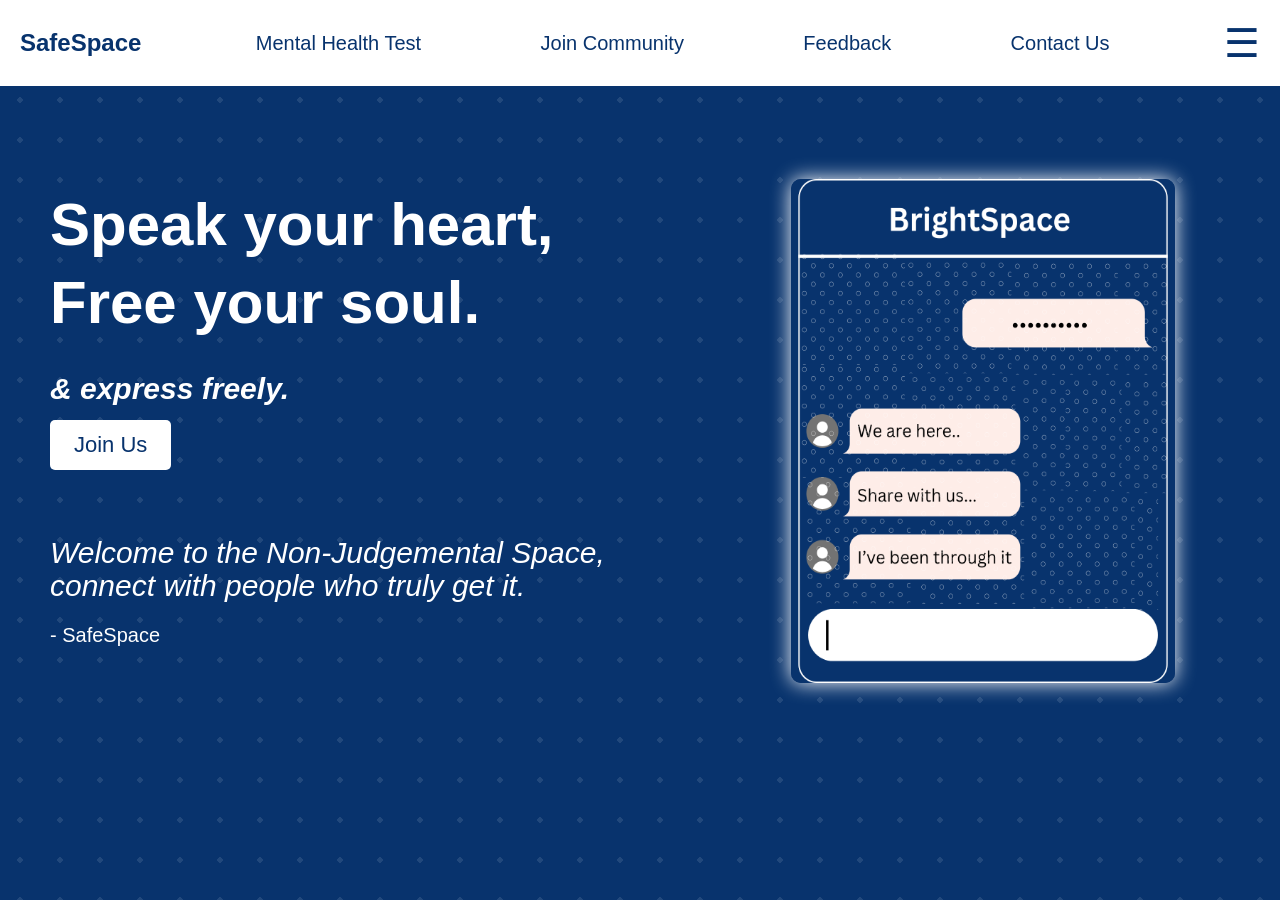
==== index.html @ 19284a73 "Create index.html" ====
<!DOCTYPE html>
<html lang="en">
<head>
    <meta charset="UTF-8">
    <meta name="viewport" content="width=device-width, initial-scale=1.0">
    <title>SafeSpace</title>
    <link rel="stylesheet" href="styles.css">
    <style>
        body {
            margin: 0;
            font-family: Arial, sans-serif;
            background-color: #08336d;
            color: white;
            text-align: center;
            line-height: 1.1;
            background-image: radial-gradient(rgba(255,255,255,0.1) 10%, transparent 10%);
            background-size: 40px 40px;
        }

        .navbar {
            display: flex;
            justify-content: space-between;
            align-items: center;
            padding: 10px 20px;
            background: white;
            color: #08336d;
        }
        .menu-icon {
            font-size: 40px;
            cursor: pointer;
        }
        .test-btn {
            background-color: #ffff;
            color: #08336d;
            padding: 10px 5px;
            border: none;
            border-radius: 5px;
            font-size: 20px;
            cursor: pointer;
        }

        .hero {
            display: flex;
            justify-content: space-between;
            align-items: center;
            padding: 50px;
        }
        .content {
            flex: 1;
            text-align: left;
            max-width: 75%;
        }
        h2 {
            font-size: 60px;
            margin-bottom: 5px;
            line-height: 1.3;
        }
        h3 {
            font-size: 30px;
            margin-bottom: 15px;
            font-style: bold;
            font-style: italic;
        }
        q {
            font-family: Arial, sans-serif;
            font-size: 30px;
            margin-bottom: 15px;
            font-style: italic;
            quotes: none; 
        }

        a {
            font-size: 20px;
            margin-bottom: 15px;
        }
        .join-btn {
            background: white;
            color: #08336d;
            padding: 12px 24px;
            font-size: 22px;
            border: none;
            border-radius: 5px;
            cursor: pointer;
        }
        .chat-box {
            background: white;
            color: black;
            padding: 25px;
            border-radius: 10px;
            width: 320px;
            height: 420px;
            text-align: left;
        }
        .chat-header {
            font-weight: bold;
            font-size: 22px;
            margin-bottom: 10px;
        }
        .chat-messages {
            height: 80%;
            overflow-y: auto;
        }
        .message {
            background: #f1f1f1;
            padding: 12px;
            margin: 5px 0;
            border-radius: 5px;
            font-size: 18px;
        }
        .chat-input {
            height: 35px;
            background: #ddd;
            border-radius: 5px;
            margin-top: 10px;
        }
    </style>
</head>
<body>
    <nav class="navbar">
        <h1>SafeSpace</h1>
        <header>
            <a href="http://127.0.0.1:5500/Test.html">
              <button class="test-btn">Mental Health Test</button>
            </a>
          </header>
                  
        <button class="test-btn">Join Community</button>
        <button class="test-btn">Feedback</button>
        <button class="test-btn">Contact Us</button>
        <div class="menu-icon">&#9776;</div>
    </nav>
    <section class="hero">
        <div class="content">
            <h2>Speak your heart, <br>Free your soul.</h2>
            <h3 class="subtext">& express freely.<br/></h3>
            <button class="join-btn">Join Us<br/></button>
            <q class="welcome-text"><br/><br/><br/>Welcome to the Non-Judgemental Space, <br> connect with people who truly get it.</q>
            <a class="signature"><br/><br/>- SafeSpace</a>
        </div>
        <div class="chat-box" style="display: flex; justify-content: center; align-items: center; background: none; padding: 1000; margin: 100; margin-left: -100px; margin-top: 40px; border: none; box-shadow: 0 0 0px #ffff;">
            <img src="Chatbox.png" alt="Chat Box" style="width: 384px; height: 504px; border-radius: 10px; display: grid; padding: 1000; margin: 100; margin-left: -100px; margin-top: 40px; border: none;box-shadow: 0 0 20px #ffff;">
        </div>
        <div class="chat-input"></div>
    </section>
</body>
</html>
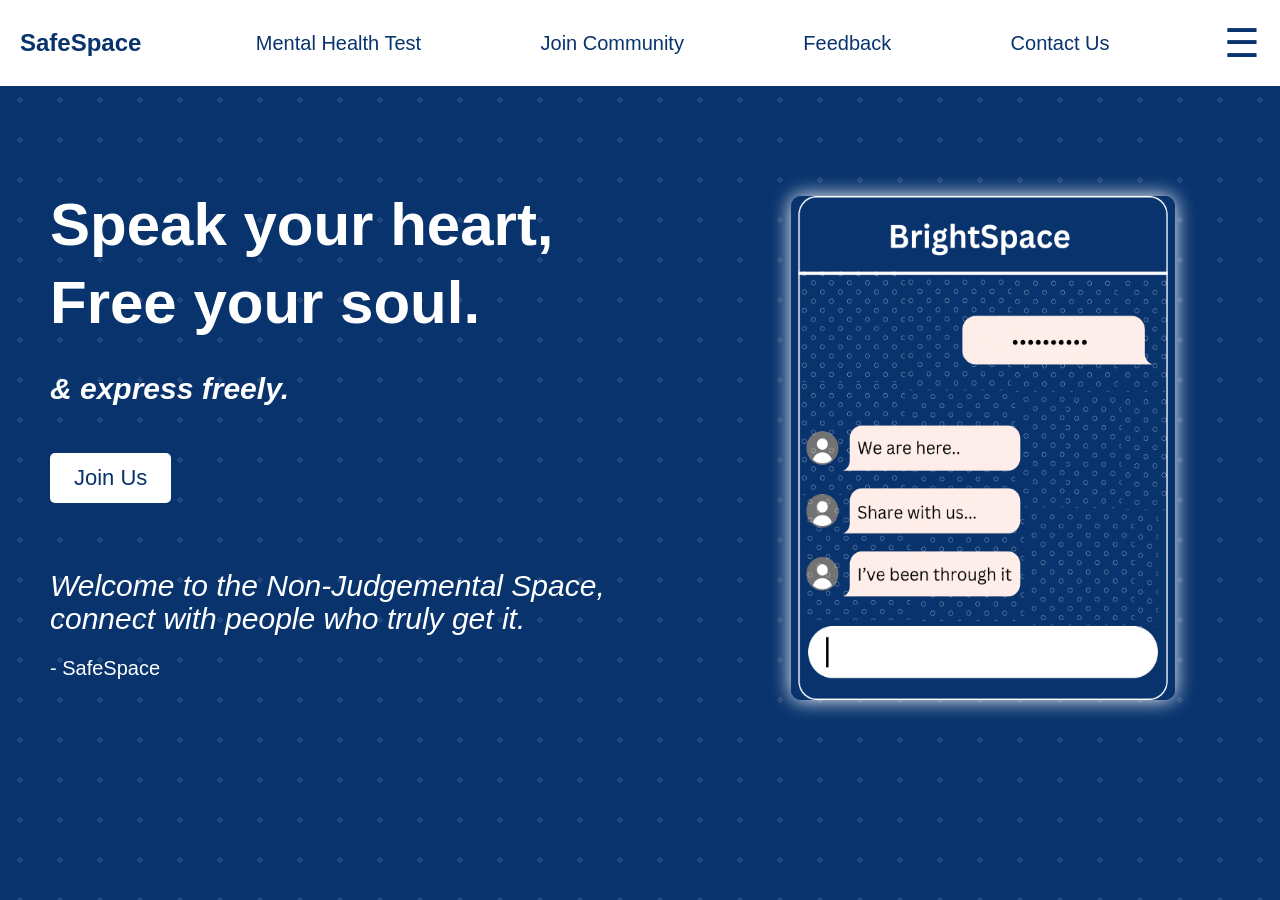
==== commit 38f332df: "name changed" ====
--- a/index.html
+++ b/index.html
@@ -132,7 +132,7 @@
     <section class="hero">
         <div class="content">
             <h2>Speak your heart, <br>Free your soul.</h2>
-            <h3 class="subtext">& express freely.<br/></h3>
+            <h3 class="subtext">& express freely.<br/><br/></h3>
             <button class="join-btn">Join Us<br/></button>
             <q class="welcome-text"><br/><br/><br/>Welcome to the Non-Judgemental Space, <br> connect with people who truly get it.</q>
             <a class="signature"><br/><br/>- SafeSpace</a>
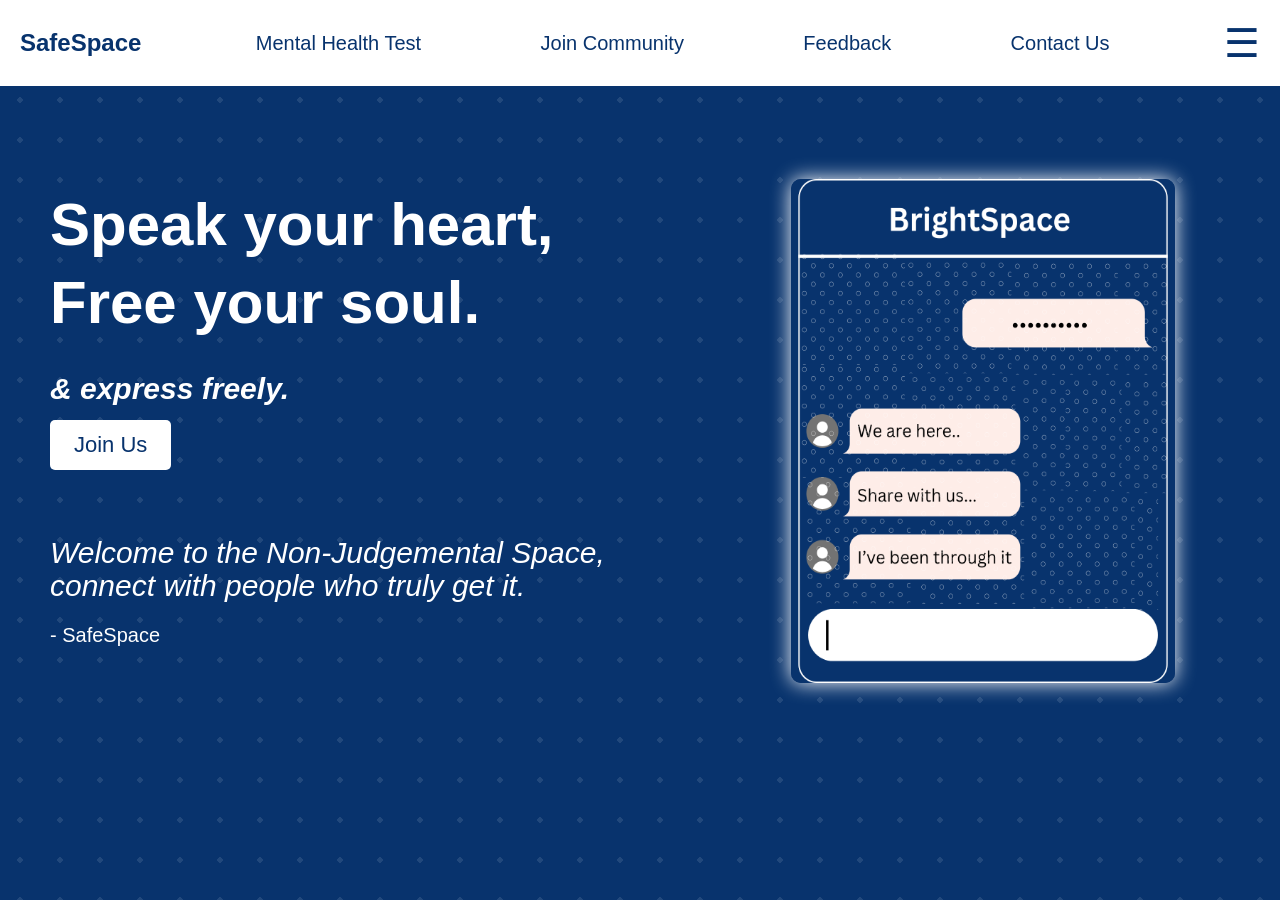
==== commit fc7426a8: "Update index.html" ====
--- a/index.html
+++ b/index.html
@@ -119,7 +119,7 @@
     <nav class="navbar">
         <h1>SafeSpace</h1>
         <header>
-            <a href="http://127.0.0.1:5500/Test.html">
+            <a href="Test.html">
               <button class="test-btn">Mental Health Test</button>
             </a>
           </header>
@@ -132,7 +132,7 @@
     <section class="hero">
         <div class="content">
             <h2>Speak your heart, <br>Free your soul.</h2>
-            <h3 class="subtext">& express freely.<br/><br/></h3>
+            <h3 class="subtext">& express freely.<br/></h3>
             <button class="join-btn">Join Us<br/></button>
             <q class="welcome-text"><br/><br/><br/>Welcome to the Non-Judgemental Space, <br> connect with people who truly get it.</q>
             <a class="signature"><br/><br/>- SafeSpace</a>
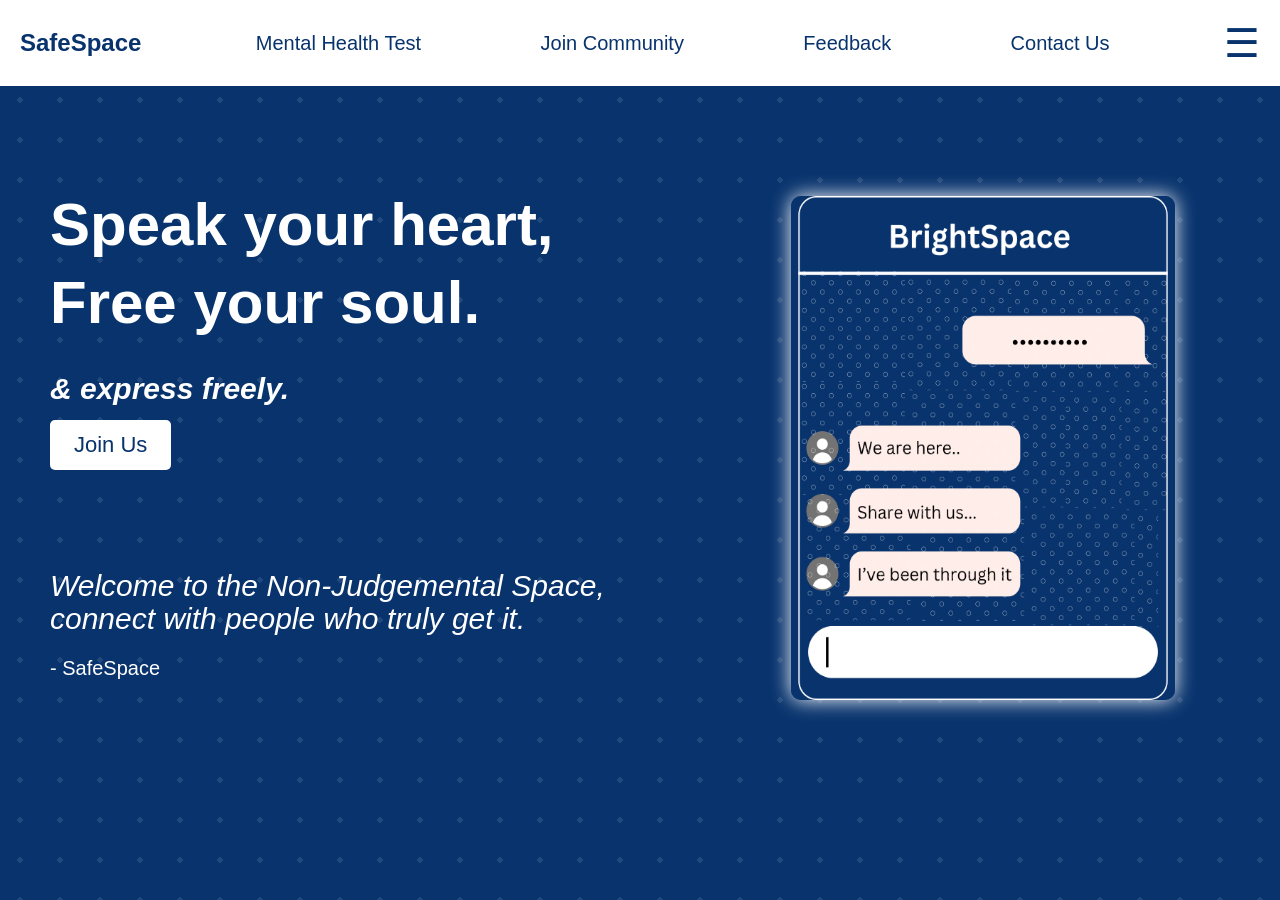
==== commit 63e5c067: "Adding Join button link in index.html" ====
--- a/index.html
+++ b/index.html
@@ -133,7 +133,11 @@
         <div class="content">
             <h2>Speak your heart, <br>Free your soul.</h2>
             <h3 class="subtext">& express freely.<br/></h3>
-            <button class="join-btn">Join Us<br/></button>
+            <header>
+                <a href="Join.html">
+                    <button class="join-btn">Join Us<br/></button>
+                </a>
+              </header>
             <q class="welcome-text"><br/><br/><br/>Welcome to the Non-Judgemental Space, <br> connect with people who truly get it.</q>
             <a class="signature"><br/><br/>- SafeSpace</a>
         </div>
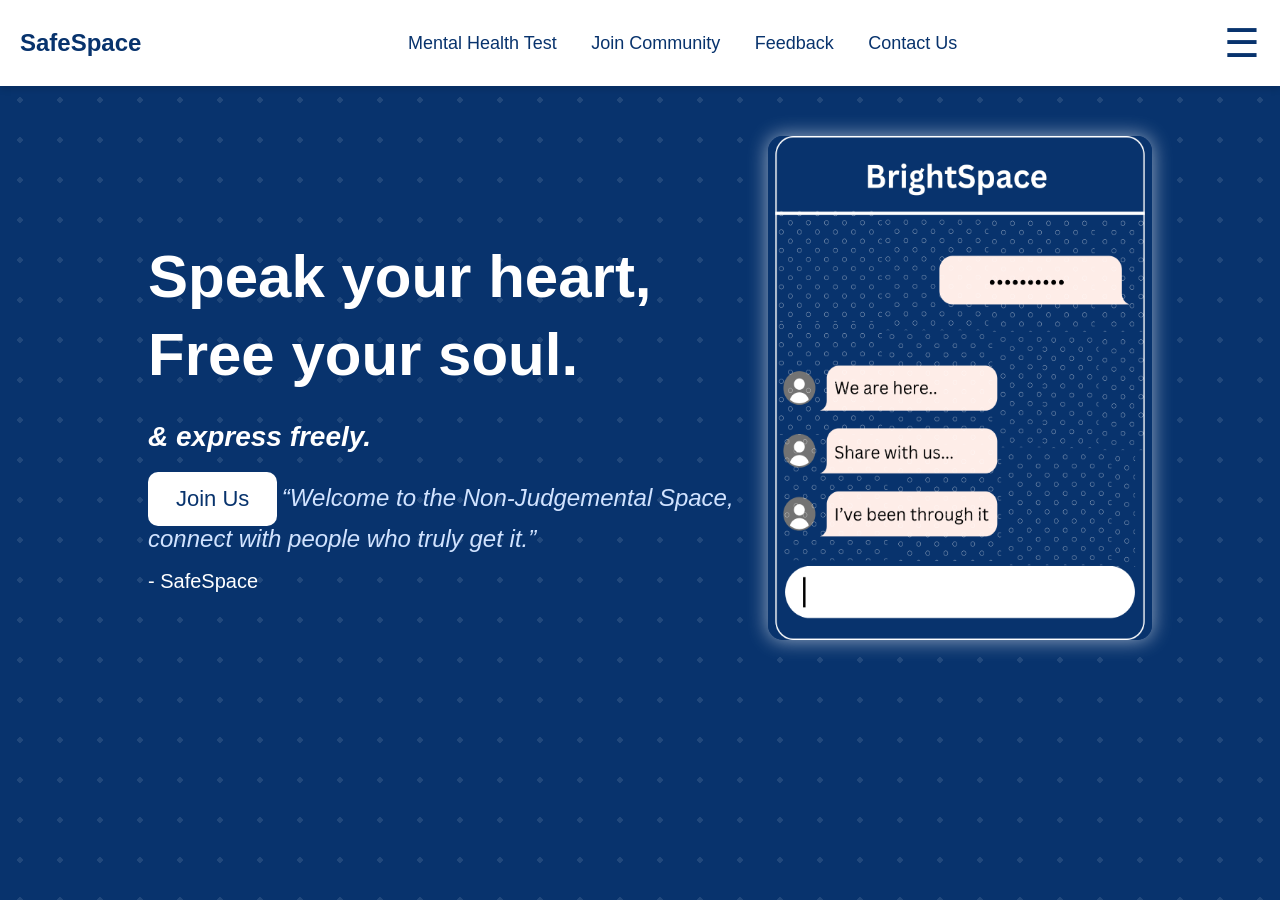
==== commit 07c6503d: "Update index.html" ====
--- a/index.html
+++ b/index.html
@@ -24,127 +24,137 @@
             padding: 10px 20px;
             background: white;
             color: #08336d;
+            box-shadow: 0 4px 6px rgba(0, 0, 0, 0.1);
         }
+
         .menu-icon {
             font-size: 40px;
             cursor: pointer;
+            transition: transform 0.3s ease;
         }
+
+        .menu-icon:hover {
+            transform: scale(1.1);
+        }
+
         .test-btn {
-            background-color: #ffff;
+            background-color: #ffffff;
             color: #08336d;
-            padding: 10px 5px;
+            padding: 10px 15px;
             border: none;
-            border-radius: 5px;
-            font-size: 20px;
+            border-radius: 8px;
+            font-size: 18px;
             cursor: pointer;
+            transition: background 0.3s, transform 0.3s;
+        }
+
+        .test-btn:hover {
+            background: #08336d;
+            color: white;
+            transform: scale(1.05);
         }
 
         .hero {
             display: flex;
-            justify-content: space-between;
+            justify-content: center;
             align-items: center;
             padding: 50px;
+            flex-wrap: wrap;
         }
+
         .content {
             flex: 1;
             text-align: left;
-            max-width: 75%;
+            max-width: 600px;
+            padding: 20px;
         }
+
         h2 {
             font-size: 60px;
-            margin-bottom: 5px;
+            margin-bottom: 10px;
             line-height: 1.3;
+            animation: fadeIn 2s ease-in-out;
         }
+
         h3 {
-            font-size: 30px;
-            margin-bottom: 15px;
-            font-style: bold;
+            font-size: 28px;
+            margin-bottom: 20px;
             font-style: italic;
         }
+
         q {
-            font-family: Arial, sans-serif;
-            font-size: 30px;
-            margin-bottom: 15px;
+            font-size: 24px;
             font-style: italic;
-            quotes: none; 
+            color: #d1e3ff;
         }
 
         a {
             font-size: 20px;
-            margin-bottom: 15px;
+            color: white;
+            text-decoration: none;
         }
+
         .join-btn {
             background: white;
             color: #08336d;
-            padding: 12px 24px;
+            padding: 14px 28px;
             font-size: 22px;
             border: none;
-            border-radius: 5px;
+            border-radius: 10px;
             cursor: pointer;
+            transition: background 0.3s, transform 0.3s;
         }
-        .chat-box {
-            background: white;
-            color: black;
-            padding: 25px;
-            border-radius: 10px;
-            width: 320px;
-            height: 420px;
-            text-align: left;
+
+        .join-btn:hover {
+            background: #08336d;
+            color: white;
+            transform: scale(1.1);
         }
-        .chat-header {
-            font-weight: bold;
-            font-size: 22px;
-            margin-bottom: 10px;
+
+        .chat-box img {
+            width: 384px;
+            height: 504px;
+            border-radius: 15px;
+            box-shadow: 0 0 20px rgba(255, 255, 255, 0.6);
+            transition: transform 0.3s ease;
         }
-        .chat-messages {
-            height: 80%;
-            overflow-y: auto;
+
+        .chat-box img:hover {
+            transform: scale(1.05);
         }
-        .message {
-            background: #f1f1f1;
-            padding: 12px;
-            margin: 5px 0;
-            border-radius: 5px;
-            font-size: 18px;
-        }
-        .chat-input {
-            height: 35px;
-            background: #ddd;
-            border-radius: 5px;
-            margin-top: 10px;
+
+        @keyframes fadeIn {
+            from { opacity: 0; transform: translateY(20px); }
+            to { opacity: 1; transform: translateY(0); }
         }
     </style>
 </head>
 <body>
     <nav class="navbar">
         <h1>SafeSpace</h1>
-        <header>
-            <a href="Test.html">
-              <button class="test-btn">Mental Health Test</button>
-            </a>
-          </header>
-                  
-        <button class="test-btn">Join Community</button>
-        <button class="test-btn">Feedback</button>
-        <button class="test-btn">Contact Us</button>
+        <div>
+            <a href="Test.html"><button class="test-btn">Mental Health Test</button></a>
+            <button class="test-btn">Join Community</button>
+            <button class="test-btn">Feedback</button>
+            <button class="test-btn">Contact Us</button>
+        </div>
         <div class="menu-icon">&#9776;</div>
     </nav>
+
     <section class="hero">
         <div class="content">
             <h2>Speak your heart, <br>Free your soul.</h2>
-            <h3 class="subtext">& express freely.<br/></h3>
-            <header>
-                <a href="Join.html">
-                    <button class="join-btn">Join Us<br/></button>
-                </a>
-              </header>
-            <q class="welcome-text"><br/><br/><br/>Welcome to the Non-Judgemental Space, <br> connect with people who truly get it.</q>
-            <a class="signature"><br/><br/>- SafeSpace</a>
+            <h3>& express freely.</h3>
+            <a href="Join.html"><button class="join-btn">Join Us</button></a>
+            <q>Welcome to the Non-Judgemental Space,<br>connect with people who truly get it.</q>
+            <br><br>
+            <a>- SafeSpace</a>
         </div>
-        <div class="chat-box" style="display: flex; justify-content: center; align-items: center; background: none; padding: 1000; margin: 100; margin-left: -100px; margin-top: 40px; border: none; box-shadow: 0 0 0px #ffff;">
-            <img src="Chatbox.png" alt="Chat Box" style="width: 384px; height: 504px; border-radius: 10px; display: grid; padding: 1000; margin: 100; margin-left: -100px; margin-top: 40px; border: none;box-shadow: 0 0 20px #ffff;">
+
+        <div class="chat-box">
+            <img src="Chatbox.png" alt="Chat Box">
         </div>
-        <div class="chat-input"></div>
     </section>
 </body>
 </html>
+
